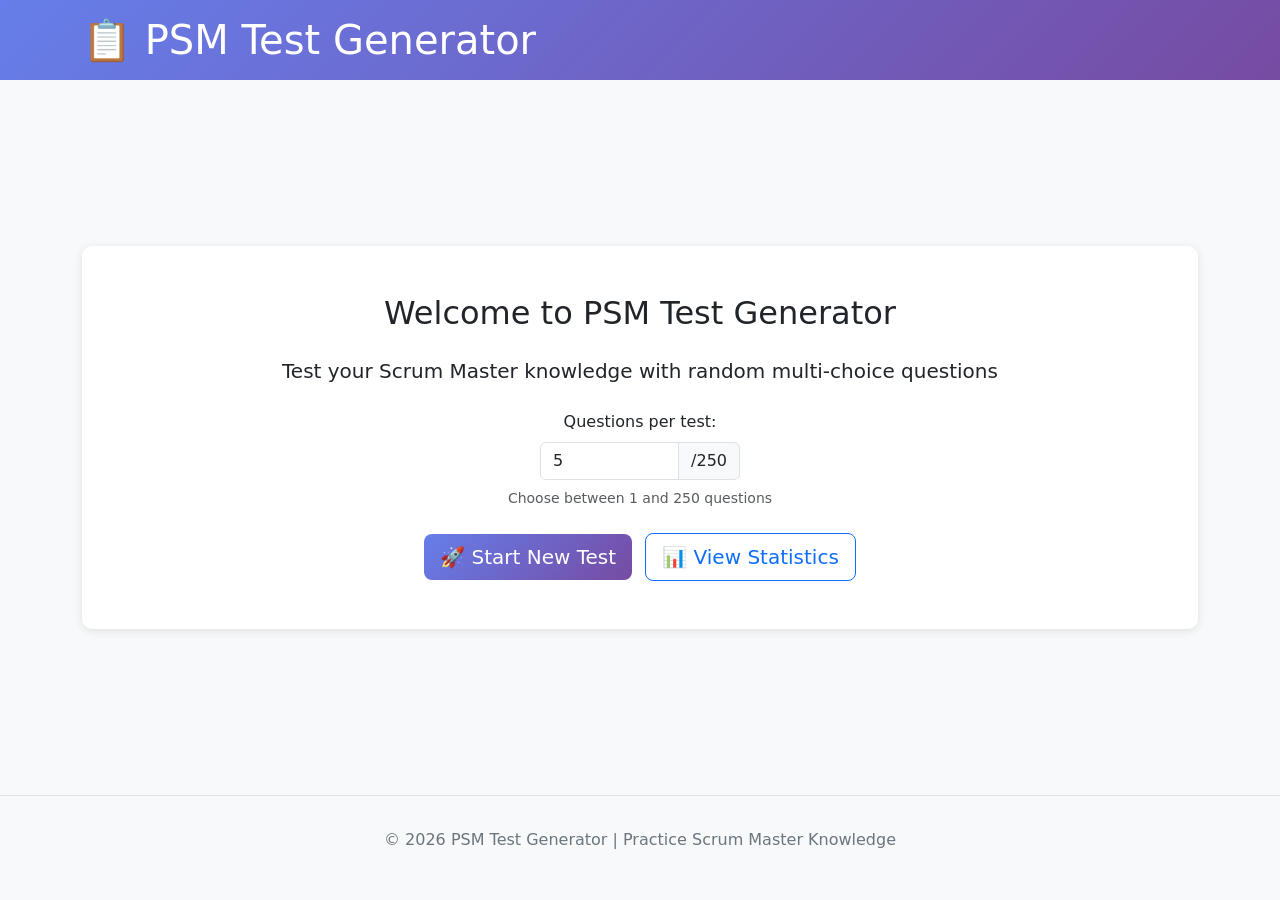
==== index.html @ 7c668f5f "rename to index.html" ====
<!DOCTYPE html>
<html lang="en">
<head>
    <meta charset="UTF-8">
    <meta name="viewport" content="width=device-width, initial-scale=1.0">
    <title>PSM Test - Random Multi-Choice Test Generator</title>
    <link href="https://cdn.jsdelivr.net/npm/bootstrap@5.3.0/dist/css/bootstrap.min.css" rel="stylesheet">
    <style>
        body {
            background-color: #f8f9fa;
            min-height: 100vh;
            display: flex;
            flex-direction: column;
        }
        
        .navbar-custom {
            background: linear-gradient(135deg, #667eea 0%, #764ba2 100%);
            color: white;
            padding: 1rem 0;
        }
        
        .container-main {
            flex: 1;
            display: flex;
            align-items: center;
            justify-content: center;
            padding: 2rem 0;
        }
        
        .card-custom {
            border: none;
            box-shadow: 0 2px 10px rgba(0,0,0,0.1);
            border-radius: 10px;
        }
        
        .btn-primary-custom {
            background: linear-gradient(135deg, #667eea 0%, #764ba2 100%);
            border: none;
        }
        
        .btn-primary-custom:hover {
            background: linear-gradient(135deg, #764ba2 0%, #667eea 100%);
        }
        
        .question-number {
            font-size: 0.9rem;
            color: #6c757d;
            margin-bottom: 0.5rem;
        }
        
        .answer-option {
            text-align: left;
            padding: 1rem;
            margin: 0.5rem 0;
            border: 2px solid #e9ecef;
            border-radius: 8px;
            cursor: pointer;
            transition: all 0.3s ease;
        }
        
        .answer-option:hover {
            background-color: #f8f9fa;
            border-color: #667eea;
        }
        
        .answer-option input[type="radio"],
        .answer-option input[type="checkbox"] {
            margin-right: 0.75rem;
        }
        
        .answer-option.selected {
            background-color: #e7f3ff;
            border-color: #667eea;
        }
        
        .correct {
            background-color: #d4edda;
            border-color: #28a745;
        }
        
        .incorrect {
            background-color: #f8d7da;
            border-color: #dc3545;
        }
        
        .result-badge {
            font-size: 1.5rem;
            font-weight: bold;
            padding: 1rem 1.5rem;
            border-radius: 8px;
            display: inline-block;
            margin: 1rem 0;
        }
        
        .result-badge.pass {
            background-color: #d4edda;
            color: #155724;
        }
        
        .result-badge.fail {
            background-color: #f8d7da;
            color: #721c24;
        }
        
        .stats-item {
            padding: 1.5rem;
            background: white;
            border-radius: 8px;
            margin-bottom: 1rem;
            box-shadow: 0 2px 5px rgba(0,0,0,0.05);
        }
        
        .stats-item h5 {
            color: #667eea;
            margin-bottom: 0.5rem;
        }
        
        .stats-value {
            font-size: 2rem;
            font-weight: bold;
            color: #764ba2;
        }
        
        .progress-container {
            margin: 1.5rem 0;
        }
        
        .view-hidden {
            display: none;
        }
        
        .footer-custom {
            background-color: #f8f9fa;
            border-top: 1px solid #dee2e6;
            padding: 2rem 0;
            text-align: center;
            color: #6c757d;
            margin-top: auto;
        }
    </style>
</head>
<body>
    <!-- Navigation -->
    <nav class="navbar-custom">
        <div class="container">
            <h1 class="mb-0">📋 PSM Test Generator</h1>
        </div>
    </nav>

    <!-- Main Container -->
    <div class="container-main">
        <div class="container">
            <!-- Dashboard View -->
            <div id="dashboard-view" class="card card-custom">
                <div class="card-body p-5 text-center">
                    <h2 class="card-title mb-4">Welcome to PSM Test Generator</h2>
                    <p class="card-text lead mb-4">Test your Scrum Master knowledge with random multi-choice questions</p>
                    
                    <!-- Question Count Input -->
                    <div class="mb-4">
                        <label for="questionCountInput" class="form-label">Questions per test:</label>
                        <div class="input-group" style="max-width: 200px; margin: 0 auto;">
                            <input type="number" id="questionCountInput" class="form-control" 
                                   min="1" max="250" value="5" 
                                   onchange="app.updateQuestionCount()">
                            <span class="input-group-text">/250</span>
                        </div>
                        <small class="text-muted d-block mt-2">Choose between 1 and 250 questions</small>
                        <div id="question-count-error" class="alert alert-danger mt-2 d-none" role="alert"></div>
                    </div>

                    <div class="mt-4">
                        <button class="btn btn-primary btn-primary-custom btn-lg me-2" onclick="app.startNewTest()">
                            🚀 Start New Test
                        </button>
                        <button class="btn btn-outline-primary btn-lg" onclick="app.showStatsView()">
                            📊 View Statistics
                        </button>
                    </div>
                </div>
            </div>

            <!-- Test View -->
            <div id="test-view" class="card card-custom view-hidden">
                <div class="card-body p-5">
                    <!-- Progress Bar -->
                    <div class="progress-container">
                        <div class="question-number">
                            Question <span id="current-question">1</span> of <span id="total-questions">10</span>
                        </div>
                        <div class="progress" style="height: 6px;">
                            <div class="progress-bar" id="progress-bar" style="width: 10%"></div>
                        </div>
                    </div>

                    <!-- Question -->
                    <h3 class="mb-4" id="question-text"></h3>

                    <!-- Answer Options -->
                    <div id="answers-container"></div>

                    <!-- Navigation Buttons -->
                    <div class="mt-5 text-center">
                        <button class="btn btn-secondary me-2" id="prev-btn" onclick="app.prevQuestion()" style="display:none;">
                            ← Previous
                        </button>
                        <button class="btn btn-primary btn-primary-custom" id="next-btn" onclick="app.nextQuestion()">
                            Next →
                        </button>
                        <button class="btn btn-success" id="submit-btn" onclick="app.submitTest()" style="display:none;">
                            ✓ Submit Test
                        </button>
                    </div>
                </div>
            </div>

            <!-- Results View -->
            <div id="results-view" class="card card-custom view-hidden">
                <div class="card-body p-5">
                    <h2 class="text-center mb-4">Test Completed!</h2>
                    
                    <div class="text-center">
                        <div class="result-badge" id="score-badge"></div>
                        <p class="lead mt-3" id="result-message"></p>
                    </div>

                    <div class="mt-5">
                        <button class="btn btn-primary btn-primary-custom me-2" onclick="app.showReviewView()">
                            👁️ Review Answers
                        </button>
                        <button class="btn btn-outline-primary me-2" onclick="app.startNewTest()">
                            🔄 Start Another Test
                        </button>
                        <button class="btn btn-outline-secondary" onclick="app.showDashboard()">
                            🏠 Dashboard
                        </button>
                    </div>
                </div>
            </div>

            <!-- Review View -->
            <div id="review-view" class="card card-custom view-hidden">
                <div class="card-body p-5">
                    <h2 class="mb-4">Answer Review</h2>
                    
                    <div id="review-container"></div>

                    <div class="mt-5 text-center">
                        <button class="btn btn-primary btn-primary-custom me-2" onclick="app.showResultsView()">
                            ← Back to Results
                        </button>
                        <button class="btn btn-outline-primary" onclick="app.startNewTest()">
                            🔄 Start Another Test
                        </button>
                    </div>
                </div>
            </div>

            <!-- Statistics View -->
            <div id="stats-view" class="card card-custom view-hidden">
                <div class="card-body p-5">
                    <h2 class="mb-4">Your Statistics</h2>
                    
                    <div id="stats-container"></div>

                    <div class="mt-4 text-center">
                        <button class="btn btn-outline-danger me-2" id="clear-stats-btn" onclick="app.clearStats()" style="display:none;">
                            🗑️ Clear History
                        </button>
                        <button class="btn btn-outline-primary" onclick="app.showDashboard()">
                            🏠 Back to Dashboard
                        </button>
                    </div>
                </div>
            </div>
        </div>
    </div>

    <!-- Footer -->
    <footer class="footer-custom">
        <p>&copy; 2026 PSM Test Generator | Practice Scrum Master Knowledge</p>
    </footer>

    <script src="https://cdn.jsdelivr.net/npm/bootstrap@5.3.0/dist/js/bootstrap.bundle.min.js"></script>
    
    <script>
        // PSM Test Application
        const app = {
            // Data
            allQuestions: [],
           questionCount: 5, // Default question count
           currentTest: {
               questions: [],
               userAnswers: [],
               currentIndex: 0
           },
           stats: {
               totalTests: 0,
               bestScore: 0,
               averageScore: 0,
               testHistory: []
           },

           // Initialize
           init() {
               this.loadStats();
               this.loadQuestions();
           },

           // Update question count from input
           updateQuestionCount() {
               const input = document.getElementById('questionCountInput');
               let count = parseInt(input.value) || 5;
               const errorDiv = document.getElementById('question-count-error');

               // Validation
               if (count < 1 || count > 250) {
                   errorDiv.textContent = 'Please enter a number between 1 and 250';
                   errorDiv.classList.remove('d-none');
                   input.value = this.questionCount;
                   return;
               }

               errorDiv.classList.add('d-none');
               this.questionCount = count;
           },

           // Load questions from embedded data
           loadQuestions() {
               // PSM Data will be loaded via fetch
               fetch('psm_data.json')
                   .then(response => response.json())
                   .then(data => {
                       this.allQuestions = data;
                   })
                   .catch(error => {
                       console.error('Error loading questions:', error);
                       alert('Error loading test data. Please ensure psm_data.json is in the same directory.');
                   });
            },

            // Fisher-Yates shuffle algorithm
            shuffleArray(array) {
                const shuffled = [...array];
                for (let i = shuffled.length - 1; i > 0; i--) {
                    const j = Math.floor(Math.random() * (i + 1));
                    [shuffled[i], shuffled[j]] = [shuffled[j], shuffled[i]];
                }
                return shuffled;
            },

            // Compare answers (order-independent for multi-choice)
            compareAnswers(userAnswer, correctAnswers) {
                if (!userAnswer || !correctAnswers) {
                    return userAnswer === correctAnswers;
                }

                // Split, trim, and sort both answers
                const userAnswerArray = userAnswer
                    .split(',')
                    .map(a => a.trim())
                    .sort()
                    .join(',');
                
                const correctAnswerArray = correctAnswers
                    .split(',')
                    .map(a => a.trim())
                    .sort()
                    .join(',');

                return userAnswerArray === correctAnswerArray;
            },

            // Start new test
            startNewTest() {
                if (this.allQuestions.length === 0) {
                    alert('Questions are still loading. Please wait...');
                    return;
                }

                // Validate question count
                this.updateQuestionCount();

                // Select random questions based on questionCount
                const shuffled = this.shuffleArray(this.allQuestions);
                const selectedQuestions = shuffled.slice(0, this.questionCount);

                // Initialize test data
                this.currentTest = {
                    questions: selectedQuestions.map(q => ({
                        original: q,
                        shuffledChoices: this.shuffleChoices(q)
                    })),
                    userAnswers: new Array(this.questionCount).fill(null),
                    currentIndex: 0
                };

                this.showTestView();
                this.displayQuestion();
            },

            // Shuffle choices while tracking correct answer
            shuffleChoices(question) {
                const choices = Object.entries(question.choices);
                const correctAnswers = question.answer.split(',').map(a => a.trim());
                
                const shuffled = this.shuffleArray(choices);
                
                return {
                    items: shuffled,
                    originalToShuffled: Object.fromEntries(shuffled.map((item, index) => [item[0], index])),
                    correctAnswers: correctAnswers
                };
            },

            // Display current question
            displayQuestion() {
                const questionIndex = this.currentTest.currentIndex;
                const questionData = this.currentTest.questions[questionIndex];
                const question = questionData.original;
                const shuffledChoices = questionData.shuffledChoices;

                // Update question text
                document.getElementById('question-text').textContent = question.question;
                document.getElementById('current-question').textContent = questionIndex + 1;
                document.getElementById('total-questions').textContent = this.questionCount;

                // Update progress bar
                const progress = ((questionIndex + 1) / this.questionCount) * 100;
                document.getElementById('progress-bar').style.width = progress + '%';

                // Render answer options
                const container = document.getElementById('answers-container');
                container.innerHTML = '';

                const isMultiChoice = question.answer.includes(',');
                const inputType = isMultiChoice ? 'checkbox' : 'radio';

                shuffledChoices.items.forEach((choice, index) => {
                    const label = document.createElement('label');
                    label.className = 'answer-option';
                    label.style.cursor = 'pointer';

                    const input = document.createElement('input');
                    input.type = inputType;
                    input.name = `answer-${questionIndex}`;
                    input.value = choice[0];
                    input.dataset.index = index;

                    // Check if previously selected
                    const previousAnswer = this.currentTest.userAnswers[questionIndex];
                    if (previousAnswer) {
                        if (isMultiChoice && previousAnswer.includes(choice[0])) {
                            input.checked = true;
                            label.classList.add('selected');
                        } else if (!isMultiChoice && previousAnswer === choice[0]) {
                            input.checked = true;
                            label.classList.add('selected');
                        }
                    }

                    input.addEventListener('change', (e) => {
                        if (isMultiChoice) {
                            this.updateMultiChoiceAnswer(questionIndex, inputType);
                        } else {
                            this.updateSingleChoiceAnswer(questionIndex, e.target.value, inputType);
                        }
                        this.updateOptionSelection(label);
                    });

                    label.appendChild(input);
                    label.appendChild(document.createTextNode(` ${choice[0]}: ${choice[1]}`));
                    container.appendChild(label);
                });

                this.updateNavigationButtons();
            },

            // Update single choice answer
            updateSingleChoiceAnswer(questionIndex, value, inputType) {
                this.currentTest.userAnswers[questionIndex] = value;
                this.updateOptionSelection(null);
            },

            // Update multi-choice answer
            updateMultiChoiceAnswer(questionIndex, inputType) {
                const checked = Array.from(document.querySelectorAll(`input[name="answer-${questionIndex}"]:checked`))
                    .map(input => input.value)
                    .join(',');
                this.currentTest.userAnswers[questionIndex] = checked || null;
            },

            // Update option visual selection
            updateOptionSelection(label) {
                if (label) {
                    const allLabels = document.querySelectorAll('.answer-option');
                    allLabels.forEach(l => l.classList.remove('selected'));
                    
                    if (label.querySelector('input').checked) {
                        label.classList.add('selected');
                    }
                }
            },

            // Navigate to previous question
            prevQuestion() {
                if (this.currentTest.currentIndex > 0) {
                    this.currentTest.currentIndex--;
                    this.displayQuestion();
                    window.scrollTo(0, 0);
                }
            },

            // Navigate to next question
            nextQuestion() {
                if (this.currentTest.currentIndex < this.questionCount - 1) {
                    this.currentTest.currentIndex++;
                    this.displayQuestion();
                    window.scrollTo(0, 0);
                }
            },

            // Submit test
            submitTest() {
                if (this.currentTest.userAnswers.some(answer => answer === null)) {
                    alert('Please answer all questions before submitting.');
                    return;
                }

                this.calculateScore();
                this.showResultsView();
            },

            // Calculate score
            calculateScore() {
                let score = 0;
                this.currentTest.questions.forEach((qData, index) => {
                    const question = qData.original;
                    const userAnswer = this.currentTest.userAnswers[index];
                    const correctAnswers = question.answer;

                    if (this.compareAnswers(userAnswer, correctAnswers)) {
                        score++;
                    }
                });

                this.currentTest.score = score;
                this.currentTest.totalQuestions = this.questionCount;
                this.currentTest.percentage = Math.round((score / this.questionCount) * 100);

                // Update stats
                this.updateStats(score);
            },

            // Update statistics
            updateStats(score) {
                this.stats.totalTests++;
                this.stats.bestScore = Math.max(this.stats.bestScore, score);
                this.stats.averageScore = Math.round(
                    (this.stats.averageScore * (this.stats.totalTests - 1) + score) / this.stats.totalTests
                );

                const now = new Date();
                this.stats.testHistory.push({
                    date: now.toLocaleDateString(),
                    time: now.toLocaleTimeString(),
                    score: score,
                    total: 10
                });

                this.saveStats();
            },

            // Show review of answers
            showReviewView() {
                this.showView('review-view');
                const container = document.getElementById('review-container');
                container.innerHTML = '';

                this.currentTest.questions.forEach((qData, index) => {
                    const question = qData.original;
                    const userAnswer = this.currentTest.userAnswers[index];
                    const correctAnswers = question.answer;
                    const isCorrect = this.compareAnswers(userAnswer, correctAnswers);

                    const reviewItem = document.createElement('div');
                    reviewItem.className = 'card mb-3';
                    reviewItem.innerHTML = `
                        <div class="card-body">
                            <h6 class="card-title">Question ${index + 1}</h6>
                            <p class="card-text mb-3">${question.question}</p>
                            
                            <div class="mb-3">
                                <strong>Your Answer:</strong>
                                <div class="${isCorrect ? 'correct' : 'incorrect'} p-2 rounded mt-1">
                                    ${userAnswer ? this.formatAnswerDisplay(userAnswer, question.choices) : 'Not answered'}
                                </div>
                            </div>
                            
                            <div>
                                <strong>Correct Answer:</strong>
                                <div class="correct p-2 rounded mt-1">
                                    ${this.formatAnswerDisplay(correctAnswers, question.choices)}
                                </div>
                            </div>
                        </div>
                    `;

                    container.appendChild(reviewItem);
                });

                window.scrollTo(0, 0);
            },

            // Format answer display
            formatAnswerDisplay(answers, choices) {
                return answers.split(',').map(a => {
                    const key = a.trim();
                    return `<strong>${key}:</strong> ${choices[key]}`;
                }).join('<br>');
            },

            // Show statistics view
            showStatsView() {
                this.showView('stats-view');
                const container = document.getElementById('stats-container');
                
                if (this.stats.totalTests === 0) {
                    container.innerHTML = '<p class="text-center text-muted">No tests taken yet. Start your first test!</p>';
                    document.getElementById('clear-stats-btn').style.display = 'none';
                    return;
                }

                document.getElementById('clear-stats-btn').style.display = 'inline-block';

                const passCount = this.stats.testHistory.filter(t => t.score >= 7).length;
                const passRate = Math.round((passCount / this.stats.totalTests) * 100);

                container.innerHTML = `
                    <div class="row">
                        <div class="col-md-6 mb-3">
                            <div class="stats-item">
                                <h5>Total Tests</h5>
                                <div class="stats-value">${this.stats.totalTests}</div>
                            </div>
                        </div>
                        <div class="col-md-6 mb-3">
                            <div class="stats-item">
                                <h5>Best Score</h5>
                                <div class="stats-value">${this.stats.bestScore}/10</div>
                            </div>
                        </div>
                        <div class="col-md-6 mb-3">
                            <div class="stats-item">
                                <h5>Average Score</h5>
                                <div class="stats-value">${this.stats.averageScore}/10</div>
                            </div>
                        </div>
                        <div class="col-md-6 mb-3">
                            <div class="stats-item">
                                <h5>Pass Rate (7+)</h5>
                                <div class="stats-value">${passRate}%</div>
                            </div>
                        </div>
                    </div>

                    <h5 class="mt-5 mb-3">Test History</h5>
                    <div class="table-responsive">
                        <table class="table table-sm table-hover">
                            <thead class="table-light">
                                <tr>
                                    <th>Date</th>
                                    <th>Time</th>
                                    <th>Score</th>
                                    <th>Status</th>
                                </tr>
                            </thead>
                            <tbody>
                                ${this.stats.testHistory.map(test => `
                                    <tr>
                                        <td>${test.date}</td>
                                        <td>${test.time}</td>
                                        <td>${test.score}/${test.total}</td>
                                        <td><span class="badge ${test.score >= 7 ? 'bg-success' : 'bg-warning'}">${test.score >= 7 ? 'Pass' : 'Fail'}</span></td>
                                    </tr>
                                `).join('')}
                            </tbody>
                        </table>
                    </div>
                `;

                window.scrollTo(0, 0);
            },

            // Clear statistics
            clearStats() {
                if (confirm('Are you sure you want to clear all test history?')) {
                    this.stats = {
                        totalTests: 0,
                        bestScore: 0,
                        averageScore: 0,
                        testHistory: []
                    };
                    this.saveStats();
                    this.showStatsView();
                }
            },

            // Update navigation buttons
            updateNavigationButtons() {
                const prevBtn = document.getElementById('prev-btn');
                const nextBtn = document.getElementById('next-btn');
                const submitBtn = document.getElementById('submit-btn');

                prevBtn.style.display = this.currentTest.currentIndex > 0 ? 'inline-block' : 'none';
                nextBtn.style.display = this.currentTest.currentIndex < this.questionCount - 1 ? 'inline-block' : 'none';
                submitBtn.style.display = this.currentTest.currentIndex === this.questionCount - 1 ? 'inline-block' : 'none';
            },

            // View management
            showView(viewId) {
                document.querySelectorAll('[id$="-view"]').forEach(view => {
                    view.classList.add('view-hidden');
                });
                document.getElementById(viewId).classList.remove('view-hidden');
            },

            showDashboard() {
                this.showView('dashboard-view');
                window.scrollTo(0, 0);
            },

            showTestView() {
                this.showView('test-view');
                window.scrollTo(0, 0);
            },

            showResultsView() {
                this.showView('results-view');
                
                const badge = document.getElementById('score-badge');
                const message = document.getElementById('result-message');
                
                const isPass = this.currentTest.score >= 7;
                badge.className = `result-badge ${isPass ? 'pass' : 'fail'}`;
                badge.textContent = `${this.currentTest.score}/${this.currentTest.totalQuestions} (${this.currentTest.percentage}%)`;
                
                if (isPass) {
                    message.textContent = '🎉 Great job! You passed the test!';
                } else {
                    message.textContent = '📖 Keep practicing! Review your answers to improve.';
                }
                
                window.scrollTo(0, 0);
            },

            // LocalStorage management
            saveStats() {
                localStorage.setItem('psmTestStats', JSON.stringify(this.stats));
            },

            loadStats() {
                const saved = localStorage.getItem('psmTestStats');
                if (saved) {
                    this.stats = JSON.parse(saved);
                }
            }
        };

        // Initialize app on page load
        document.addEventListener('DOMContentLoaded', () => {
            app.init();
        });
    </script>
</body>
</html>
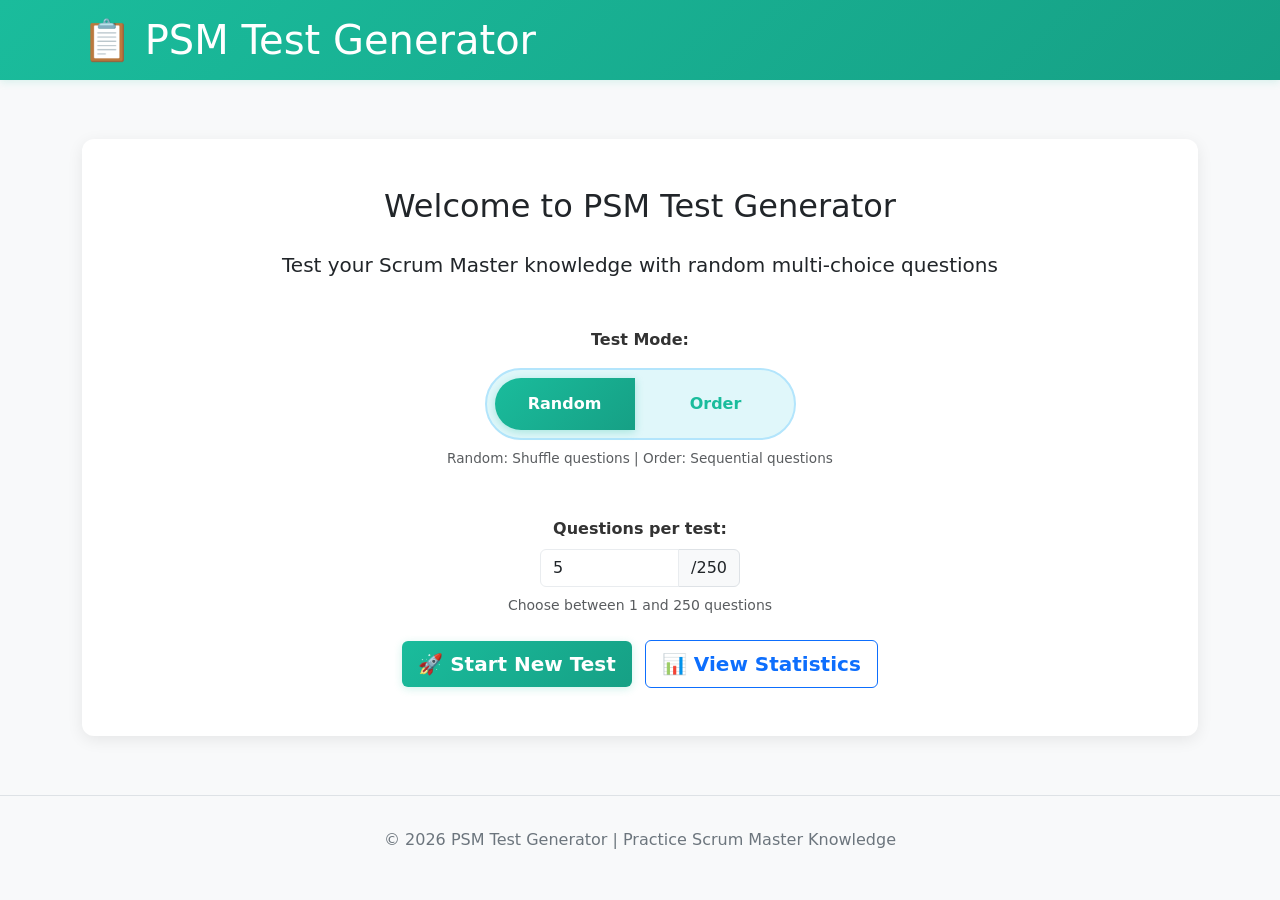
==== commit a7176c18: "Update data, UI, add 2 Mode Random, Order" ====
--- a/index.html
+++ b/index.html
@@ -5,139 +5,7 @@
     <meta name="viewport" content="width=device-width, initial-scale=1.0">
     <title>PSM Test - Random Multi-Choice Test Generator</title>
     <link href="https://cdn.jsdelivr.net/npm/bootstrap@5.3.0/dist/css/bootstrap.min.css" rel="stylesheet">
-    <style>
-        body {
-            background-color: #f8f9fa;
-            min-height: 100vh;
-            display: flex;
-            flex-direction: column;
-        }
-        
-        .navbar-custom {
-            background: linear-gradient(135deg, #667eea 0%, #764ba2 100%);
-            color: white;
-            padding: 1rem 0;
-        }
-        
-        .container-main {
-            flex: 1;
-            display: flex;
-            align-items: center;
-            justify-content: center;
-            padding: 2rem 0;
-        }
-        
-        .card-custom {
-            border: none;
-            box-shadow: 0 2px 10px rgba(0,0,0,0.1);
-            border-radius: 10px;
-        }
-        
-        .btn-primary-custom {
-            background: linear-gradient(135deg, #667eea 0%, #764ba2 100%);
-            border: none;
-        }
-        
-        .btn-primary-custom:hover {
-            background: linear-gradient(135deg, #764ba2 0%, #667eea 100%);
-        }
-        
-        .question-number {
-            font-size: 0.9rem;
-            color: #6c757d;
-            margin-bottom: 0.5rem;
-        }
-        
-        .answer-option {
-            text-align: left;
-            padding: 1rem;
-            margin: 0.5rem 0;
-            border: 2px solid #e9ecef;
-            border-radius: 8px;
-            cursor: pointer;
-            transition: all 0.3s ease;
-        }
-        
-        .answer-option:hover {
-            background-color: #f8f9fa;
-            border-color: #667eea;
-        }
-        
-        .answer-option input[type="radio"],
-        .answer-option input[type="checkbox"] {
-            margin-right: 0.75rem;
-        }
-        
-        .answer-option.selected {
-            background-color: #e7f3ff;
-            border-color: #667eea;
-        }
-        
-        .correct {
-            background-color: #d4edda;
-            border-color: #28a745;
-        }
-        
-        .incorrect {
-            background-color: #f8d7da;
-            border-color: #dc3545;
-        }
-        
-        .result-badge {
-            font-size: 1.5rem;
-            font-weight: bold;
-            padding: 1rem 1.5rem;
-            border-radius: 8px;
-            display: inline-block;
-            margin: 1rem 0;
-        }
-        
-        .result-badge.pass {
-            background-color: #d4edda;
-            color: #155724;
-        }
-        
-        .result-badge.fail {
-            background-color: #f8d7da;
-            color: #721c24;
-        }
-        
-        .stats-item {
-            padding: 1.5rem;
-            background: white;
-            border-radius: 8px;
-            margin-bottom: 1rem;
-            box-shadow: 0 2px 5px rgba(0,0,0,0.05);
-        }
-        
-        .stats-item h5 {
-            color: #667eea;
-            margin-bottom: 0.5rem;
-        }
-        
-        .stats-value {
-            font-size: 2rem;
-            font-weight: bold;
-            color: #764ba2;
-        }
-        
-        .progress-container {
-            margin: 1.5rem 0;
-        }
-        
-        .view-hidden {
-            display: none;
-        }
-        
-        .footer-custom {
-            background-color: #f8f9fa;
-            border-top: 1px solid #dee2e6;
-            padding: 2rem 0;
-            text-align: center;
-            color: #6c757d;
-            margin-top: auto;
-        }
-    </style>
+    <link rel="stylesheet" href="psm-test.css">
 </head>
 <body>
     <!-- Navigation -->
@@ -156,13 +24,41 @@
                     <h2 class="card-title mb-4">Welcome to PSM Test Generator</h2>
                     <p class="card-text lead mb-4">Test your Scrum Master knowledge with random multi-choice questions</p>
                     
+                    <!-- Mode Selection Toggle -->
+                    <div class="mb-4 mode-selector">
+                        <label class="form-label d-block mb-3">Test Mode:</label>
+                        <div class="btn-group" role="group">
+                            <input type="radio" class="btn-check" name="testMode" id="randomMode" value="random" checked>
+                            <label class="btn btn-outline-primary" for="randomMode">
+                                Random
+                            </label>
+                            
+                            <input type="radio" class="btn-check" name="testMode" id="orderMode" value="order">
+                            <label class="btn btn-outline-primary" for="orderMode">
+                                Order
+                            </label>
+                        </div>
+                        <small class="text-muted d-block mt-2">Random: Shuffle questions | Order: Sequential questions</small>
+                    </div>
+
+                    <!-- Start Index Input (Order Mode Only) -->
+                    <div id="startIndexContainer" class="mb-4 mode-input d-none">
+                        <label for="startIndexInput" class="form-label">Start Question Index:</label>
+                        <div class="input-group" style="max-width: 250px; margin: 0 auto;">
+                            <input type="number" id="startIndexInput" class="form-control" 
+                                   min="1" max="240" value="1" placeholder="1-240">
+                            <span class="input-group-text">of 250</span>
+                        </div>
+                        <small class="text-muted d-block mt-2">Choose starting question (1-240)</small>
+                        <div id="start-index-error" class="alert alert-danger mt-2 d-none" role="alert"></div>
+                    </div>
+                    
                     <!-- Question Count Input -->
                     <div class="mb-4">
                         <label for="questionCountInput" class="form-label">Questions per test:</label>
                         <div class="input-group" style="max-width: 200px; margin: 0 auto;">
                             <input type="number" id="questionCountInput" class="form-control" 
-                                   min="1" max="250" value="5" 
-                                   onchange="app.updateQuestionCount()">
+                                   min="1" max="250" value="5">
                             <span class="input-group-text">/250</span>
                         </div>
                         <small class="text-muted d-block mt-2">Choose between 1 and 250 questions</small>
@@ -170,10 +66,10 @@
                     </div>
 
                     <div class="mt-4">
-                        <button class="btn btn-primary btn-primary-custom btn-lg me-2" onclick="app.startNewTest()">
+                        <button class="btn btn-primary btn-primary-custom btn-lg me-2">
                             🚀 Start New Test
                         </button>
-                        <button class="btn btn-outline-primary btn-lg" onclick="app.showStatsView()">
+                        <button class="btn btn-outline-primary btn-lg">
                             📊 View Statistics
                         </button>
                     </div>
@@ -186,7 +82,7 @@
                     <!-- Progress Bar -->
                     <div class="progress-container">
                         <div class="question-number">
-                            Question <span id="current-question">1</span> of <span id="total-questions">10</span>
+                            Question <span id="current-question">1</span> of <span id="total-questions">10</span> - <span id="answer-for-test" class="for-test">A</span> - <span id="id-for-test"  class="for-test">A</span> - <span id="category-for-test"  class="for-test">A</span>
                         </div>
                         <div class="progress" style="height: 6px;">
                             <div class="progress-bar" id="progress-bar" style="width: 10%"></div>
@@ -201,13 +97,13 @@
 
                     <!-- Navigation Buttons -->
                     <div class="mt-5 text-center">
-                        <button class="btn btn-secondary me-2" id="prev-btn" onclick="app.prevQuestion()" style="display:none;">
+                        <button class="btn btn-secondary me-2" id="prev-btn" style="display:none;">
                             ← Previous
                         </button>
-                        <button class="btn btn-primary btn-primary-custom" id="next-btn" onclick="app.nextQuestion()">
+                        <button class="btn btn-primary btn-primary-custom" id="next-btn">
                             Next →
                         </button>
-                        <button class="btn btn-success" id="submit-btn" onclick="app.submitTest()" style="display:none;">
+                        <button class="btn btn-success" id="submit-btn" style="display:none;">
                             ✓ Submit Test
                         </button>
                     </div>
@@ -225,13 +121,10 @@
                     </div>
 
                     <div class="mt-5">
-                        <button class="btn btn-primary btn-primary-custom me-2" onclick="app.showReviewView()">
+                        <button class="btn btn-primary btn-primary-custom me-2">
                             👁️ Review Answers
                         </button>
-                        <button class="btn btn-outline-primary me-2" onclick="app.startNewTest()">
-                            🔄 Start Another Test
-                        </button>
-                        <button class="btn btn-outline-secondary" onclick="app.showDashboard()">
+                        <button class="btn btn-outline-secondary">
                             🏠 Dashboard
                         </button>
                     </div>
@@ -246,11 +139,8 @@
                     <div id="review-container"></div>
 
                     <div class="mt-5 text-center">
-                        <button class="btn btn-primary btn-primary-custom me-2" onclick="app.showResultsView()">
+                        <button class="btn btn-primary btn-primary-custom me-2">
                             ← Back to Results
-                        </button>
-                        <button class="btn btn-outline-primary" onclick="app.startNewTest()">
-                            🔄 Start Another Test
                         </button>
                     </div>
                 </div>
@@ -264,10 +154,10 @@
                     <div id="stats-container"></div>
 
                     <div class="mt-4 text-center">
-                        <button class="btn btn-outline-danger me-2" id="clear-stats-btn" onclick="app.clearStats()" style="display:none;">
+                        <button class="btn btn-outline-danger me-2" id="clear-stats-btn" style="display:none;">
                             🗑️ Clear History
                         </button>
-                        <button class="btn btn-outline-primary" onclick="app.showDashboard()">
+                        <button class="btn btn-outline-primary">
                             🏠 Back to Dashboard
                         </button>
                     </div>
@@ -282,495 +172,6 @@
     </footer>
 
     <script src="https://cdn.jsdelivr.net/npm/bootstrap@5.3.0/dist/js/bootstrap.bundle.min.js"></script>
-    
-    <script>
-        // PSM Test Application
-        const app = {
-            // Data
-            allQuestions: [],
-           questionCount: 5, // Default question count
-           currentTest: {
-               questions: [],
-               userAnswers: [],
-               currentIndex: 0
-           },
-           stats: {
-               totalTests: 0,
-               bestScore: 0,
-               averageScore: 0,
-               testHistory: []
-           },
-
-           // Initialize
-           init() {
-               this.loadStats();
-               this.loadQuestions();
-           },
-
-           // Update question count from input
-           updateQuestionCount() {
-               const input = document.getElementById('questionCountInput');
-               let count = parseInt(input.value) || 5;
-               const errorDiv = document.getElementById('question-count-error');
-
-               // Validation
-               if (count < 1 || count > 250) {
-                   errorDiv.textContent = 'Please enter a number between 1 and 250';
-                   errorDiv.classList.remove('d-none');
-                   input.value = this.questionCount;
-                   return;
-               }
-
-               errorDiv.classList.add('d-none');
-               this.questionCount = count;
-           },
-
-           // Load questions from embedded data
-           loadQuestions() {
-               // PSM Data will be loaded via fetch
-               fetch('psm_data.json')
-                   .then(response => response.json())
-                   .then(data => {
-                       this.allQuestions = data;
-                   })
-                   .catch(error => {
-                       console.error('Error loading questions:', error);
-                       alert('Error loading test data. Please ensure psm_data.json is in the same directory.');
-                   });
-            },
-
-            // Fisher-Yates shuffle algorithm
-            shuffleArray(array) {
-                const shuffled = [...array];
-                for (let i = shuffled.length - 1; i > 0; i--) {
-                    const j = Math.floor(Math.random() * (i + 1));
-                    [shuffled[i], shuffled[j]] = [shuffled[j], shuffled[i]];
-                }
-                return shuffled;
-            },
-
-            // Compare answers (order-independent for multi-choice)
-            compareAnswers(userAnswer, correctAnswers) {
-                if (!userAnswer || !correctAnswers) {
-                    return userAnswer === correctAnswers;
-                }
-
-                // Split, trim, and sort both answers
-                const userAnswerArray = userAnswer
-                    .split(',')
-                    .map(a => a.trim())
-                    .sort()
-                    .join(',');
-                
-                const correctAnswerArray = correctAnswers
-                    .split(',')
-                    .map(a => a.trim())
-                    .sort()
-                    .join(',');
-
-                return userAnswerArray === correctAnswerArray;
-            },
-
-            // Start new test
-            startNewTest() {
-                if (this.allQuestions.length === 0) {
-                    alert('Questions are still loading. Please wait...');
-                    return;
-                }
-
-                // Validate question count
-                this.updateQuestionCount();
-
-                // Select random questions based on questionCount
-                const shuffled = this.shuffleArray(this.allQuestions);
-                const selectedQuestions = shuffled.slice(0, this.questionCount);
-
-                // Initialize test data
-                this.currentTest = {
-                    questions: selectedQuestions.map(q => ({
-                        original: q,
-                        shuffledChoices: this.shuffleChoices(q)
-                    })),
-                    userAnswers: new Array(this.questionCount).fill(null),
-                    currentIndex: 0
-                };
-
-                this.showTestView();
-                this.displayQuestion();
-            },
-
-            // Shuffle choices while tracking correct answer
-            shuffleChoices(question) {
-                const choices = Object.entries(question.choices);
-                const correctAnswers = question.answer.split(',').map(a => a.trim());
-                
-                const shuffled = this.shuffleArray(choices);
-                
-                return {
-                    items: shuffled,
-                    originalToShuffled: Object.fromEntries(shuffled.map((item, index) => [item[0], index])),
-                    correctAnswers: correctAnswers
-                };
-            },
-
-            // Display current question
-            displayQuestion() {
-                const questionIndex = this.currentTest.currentIndex;
-                const questionData = this.currentTest.questions[questionIndex];
-                const question = questionData.original;
-                const shuffledChoices = questionData.shuffledChoices;
-
-                // Update question text
-                document.getElementById('question-text').textContent = question.question;
-                document.getElementById('current-question').textContent = questionIndex + 1;
-                document.getElementById('total-questions').textContent = this.questionCount;
-
-                // Update progress bar
-                const progress = ((questionIndex + 1) / this.questionCount) * 100;
-                document.getElementById('progress-bar').style.width = progress + '%';
-
-                // Render answer options
-                const container = document.getElementById('answers-container');
-                container.innerHTML = '';
-
-                const isMultiChoice = question.answer.includes(',');
-                const inputType = isMultiChoice ? 'checkbox' : 'radio';
-
-                shuffledChoices.items.forEach((choice, index) => {
-                    const label = document.createElement('label');
-                    label.className = 'answer-option';
-                    label.style.cursor = 'pointer';
-
-                    const input = document.createElement('input');
-                    input.type = inputType;
-                    input.name = `answer-${questionIndex}`;
-                    input.value = choice[0];
-                    input.dataset.index = index;
-
-                    // Check if previously selected
-                    const previousAnswer = this.currentTest.userAnswers[questionIndex];
-                    if (previousAnswer) {
-                        if (isMultiChoice && previousAnswer.includes(choice[0])) {
-                            input.checked = true;
-                            label.classList.add('selected');
-                        } else if (!isMultiChoice && previousAnswer === choice[0]) {
-                            input.checked = true;
-                            label.classList.add('selected');
-                        }
-                    }
-
-                    input.addEventListener('change', (e) => {
-                        if (isMultiChoice) {
-                            this.updateMultiChoiceAnswer(questionIndex, inputType);
-                        } else {
-                            this.updateSingleChoiceAnswer(questionIndex, e.target.value, inputType);
-                        }
-                        this.updateOptionSelection(label);
-                    });
-
-                    label.appendChild(input);
-                    label.appendChild(document.createTextNode(` ${choice[0]}: ${choice[1]}`));
-                    container.appendChild(label);
-                });
-
-                this.updateNavigationButtons();
-            },
-
-            // Update single choice answer
-            updateSingleChoiceAnswer(questionIndex, value, inputType) {
-                this.currentTest.userAnswers[questionIndex] = value;
-                this.updateOptionSelection(null);
-            },
-
-            // Update multi-choice answer
-            updateMultiChoiceAnswer(questionIndex, inputType) {
-                const checked = Array.from(document.querySelectorAll(`input[name="answer-${questionIndex}"]:checked`))
-                    .map(input => input.value)
-                    .join(',');
-                this.currentTest.userAnswers[questionIndex] = checked || null;
-            },
-
-            // Update option visual selection
-            updateOptionSelection(label) {
-                if (label) {
-                    const allLabels = document.querySelectorAll('.answer-option');
-                    allLabels.forEach(l => l.classList.remove('selected'));
-                    
-                    if (label.querySelector('input').checked) {
-                        label.classList.add('selected');
-                    }
-                }
-            },
-
-            // Navigate to previous question
-            prevQuestion() {
-                if (this.currentTest.currentIndex > 0) {
-                    this.currentTest.currentIndex--;
-                    this.displayQuestion();
-                    window.scrollTo(0, 0);
-                }
-            },
-
-            // Navigate to next question
-            nextQuestion() {
-                if (this.currentTest.currentIndex < this.questionCount - 1) {
-                    this.currentTest.currentIndex++;
-                    this.displayQuestion();
-                    window.scrollTo(0, 0);
-                }
-            },
-
-            // Submit test
-            submitTest() {
-                if (this.currentTest.userAnswers.some(answer => answer === null)) {
-                    alert('Please answer all questions before submitting.');
-                    return;
-                }
-
-                this.calculateScore();
-                this.showResultsView();
-            },
-
-            // Calculate score
-            calculateScore() {
-                let score = 0;
-                this.currentTest.questions.forEach((qData, index) => {
-                    const question = qData.original;
-                    const userAnswer = this.currentTest.userAnswers[index];
-                    const correctAnswers = question.answer;
-
-                    if (this.compareAnswers(userAnswer, correctAnswers)) {
-                        score++;
-                    }
-                });
-
-                this.currentTest.score = score;
-                this.currentTest.totalQuestions = this.questionCount;
-                this.currentTest.percentage = Math.round((score / this.questionCount) * 100);
-
-                // Update stats
-                this.updateStats(score);
-            },
-
-            // Update statistics
-            updateStats(score) {
-                this.stats.totalTests++;
-                this.stats.bestScore = Math.max(this.stats.bestScore, score);
-                this.stats.averageScore = Math.round(
-                    (this.stats.averageScore * (this.stats.totalTests - 1) + score) / this.stats.totalTests
-                );
-
-                const now = new Date();
-                this.stats.testHistory.push({
-                    date: now.toLocaleDateString(),
-                    time: now.toLocaleTimeString(),
-                    score: score,
-                    total: 10
-                });
-
-                this.saveStats();
-            },
-
-            // Show review of answers
-            showReviewView() {
-                this.showView('review-view');
-                const container = document.getElementById('review-container');
-                container.innerHTML = '';
-
-                this.currentTest.questions.forEach((qData, index) => {
-                    const question = qData.original;
-                    const userAnswer = this.currentTest.userAnswers[index];
-                    const correctAnswers = question.answer;
-                    const isCorrect = this.compareAnswers(userAnswer, correctAnswers);
-
-                    const reviewItem = document.createElement('div');
-                    reviewItem.className = 'card mb-3';
-                    reviewItem.innerHTML = `
-                        <div class="card-body">
-                            <h6 class="card-title">Question ${index + 1}</h6>
-                            <p class="card-text mb-3">${question.question}</p>
-                            
-                            <div class="mb-3">
-                                <strong>Your Answer:</strong>
-                                <div class="${isCorrect ? 'correct' : 'incorrect'} p-2 rounded mt-1">
-                                    ${userAnswer ? this.formatAnswerDisplay(userAnswer, question.choices) : 'Not answered'}
-                                </div>
-                            </div>
-                            
-                            <div>
-                                <strong>Correct Answer:</strong>
-                                <div class="correct p-2 rounded mt-1">
-                                    ${this.formatAnswerDisplay(correctAnswers, question.choices)}
-                                </div>
-                            </div>
-                        </div>
-                    `;
-
-                    container.appendChild(reviewItem);
-                });
-
-                window.scrollTo(0, 0);
-            },
-
-            // Format answer display
-            formatAnswerDisplay(answers, choices) {
-                return answers.split(',').map(a => {
-                    const key = a.trim();
-                    return `<strong>${key}:</strong> ${choices[key]}`;
-                }).join('<br>');
-            },
-
-            // Show statistics view
-            showStatsView() {
-                this.showView('stats-view');
-                const container = document.getElementById('stats-container');
-                
-                if (this.stats.totalTests === 0) {
-                    container.innerHTML = '<p class="text-center text-muted">No tests taken yet. Start your first test!</p>';
-                    document.getElementById('clear-stats-btn').style.display = 'none';
-                    return;
-                }
-
-                document.getElementById('clear-stats-btn').style.display = 'inline-block';
-
-                const passCount = this.stats.testHistory.filter(t => t.score >= 7).length;
-                const passRate = Math.round((passCount / this.stats.totalTests) * 100);
-
-                container.innerHTML = `
-                    <div class="row">
-                        <div class="col-md-6 mb-3">
-                            <div class="stats-item">
-                                <h5>Total Tests</h5>
-                                <div class="stats-value">${this.stats.totalTests}</div>
-                            </div>
-                        </div>
-                        <div class="col-md-6 mb-3">
-                            <div class="stats-item">
-                                <h5>Best Score</h5>
-                                <div class="stats-value">${this.stats.bestScore}/10</div>
-                            </div>
-                        </div>
-                        <div class="col-md-6 mb-3">
-                            <div class="stats-item">
-                                <h5>Average Score</h5>
-                                <div class="stats-value">${this.stats.averageScore}/10</div>
-                            </div>
-                        </div>
-                        <div class="col-md-6 mb-3">
-                            <div class="stats-item">
-                                <h5>Pass Rate (7+)</h5>
-                                <div class="stats-value">${passRate}%</div>
-                            </div>
-                        </div>
-                    </div>
-
-                    <h5 class="mt-5 mb-3">Test History</h5>
-                    <div class="table-responsive">
-                        <table class="table table-sm table-hover">
-                            <thead class="table-light">
-                                <tr>
-                                    <th>Date</th>
-                                    <th>Time</th>
-                                    <th>Score</th>
-                                    <th>Status</th>
-                                </tr>
-                            </thead>
-                            <tbody>
-                                ${this.stats.testHistory.map(test => `
-                                    <tr>
-                                        <td>${test.date}</td>
-                                        <td>${test.time}</td>
-                                        <td>${test.score}/${test.total}</td>
-                                        <td><span class="badge ${test.score >= 7 ? 'bg-success' : 'bg-warning'}">${test.score >= 7 ? 'Pass' : 'Fail'}</span></td>
-                                    </tr>
-                                `).join('')}
-                            </tbody>
-                        </table>
-                    </div>
-                `;
-
-                window.scrollTo(0, 0);
-            },
-
-            // Clear statistics
-            clearStats() {
-                if (confirm('Are you sure you want to clear all test history?')) {
-                    this.stats = {
-                        totalTests: 0,
-                        bestScore: 0,
-                        averageScore: 0,
-                        testHistory: []
-                    };
-                    this.saveStats();
-                    this.showStatsView();
-                }
-            },
-
-            // Update navigation buttons
-            updateNavigationButtons() {
-                const prevBtn = document.getElementById('prev-btn');
-                const nextBtn = document.getElementById('next-btn');
-                const submitBtn = document.getElementById('submit-btn');
-
-                prevBtn.style.display = this.currentTest.currentIndex > 0 ? 'inline-block' : 'none';
-                nextBtn.style.display = this.currentTest.currentIndex < this.questionCount - 1 ? 'inline-block' : 'none';
-                submitBtn.style.display = this.currentTest.currentIndex === this.questionCount - 1 ? 'inline-block' : 'none';
-            },
-
-            // View management
-            showView(viewId) {
-                document.querySelectorAll('[id$="-view"]').forEach(view => {
-                    view.classList.add('view-hidden');
-                });
-                document.getElementById(viewId).classList.remove('view-hidden');
-            },
-
-            showDashboard() {
-                this.showView('dashboard-view');
-                window.scrollTo(0, 0);
-            },
-
-            showTestView() {
-                this.showView('test-view');
-                window.scrollTo(0, 0);
-            },
-
-            showResultsView() {
-                this.showView('results-view');
-                
-                const badge = document.getElementById('score-badge');
-                const message = document.getElementById('result-message');
-                
-                const isPass = this.currentTest.score >= 7;
-                badge.className = `result-badge ${isPass ? 'pass' : 'fail'}`;
-                badge.textContent = `${this.currentTest.score}/${this.currentTest.totalQuestions} (${this.currentTest.percentage}%)`;
-                
-                if (isPass) {
-                    message.textContent = '🎉 Great job! You passed the test!';
-                } else {
-                    message.textContent = '📖 Keep practicing! Review your answers to improve.';
-                }
-                
-                window.scrollTo(0, 0);
-            },
-
-            // LocalStorage management
-            saveStats() {
-                localStorage.setItem('psmTestStats', JSON.stringify(this.stats));
-            },
-
-            loadStats() {
-                const saved = localStorage.getItem('psmTestStats');
-                if (saved) {
-                    this.stats = JSON.parse(saved);
-                }
-            }
-        };
-
-        // Initialize app on page load
-        document.addEventListener('DOMContentLoaded', () => {
-            app.init();
-        });
-    </script>
+    <script src="psm-test.js"></script>
 </body>
 </html>
--- a/psm-test.css
+++ b/psm-test.css
@@ -0,0 +1,341 @@
+body {
+    background-color: #f8f9fa;
+    min-height: 100vh;
+    display: flex;
+    flex-direction: column;
+}
+
+.navbar-custom {
+    background: linear-gradient(135deg, #1abc9c 0%, #16a085 100%);
+    color: white;
+    padding: 1rem 0;
+    box-shadow: 0 2px 8px rgba(26, 188, 156, 0.15);
+}
+
+.container-main {
+    flex: 1;
+    display: flex;
+    align-items: center;
+    justify-content: center;
+    padding: 2rem 0;
+}
+
+.card-custom {
+    border: none;
+    box-shadow: 0 4px 16px rgba(0, 0, 0, 0.08);
+    border-radius: 12px;
+    transition: box-shadow 0.3s ease, transform 0.3s ease;
+}
+
+.card-custom:hover {
+    box-shadow: 0 8px 24px rgba(0, 0, 0, 0.12);
+}
+
+.btn-primary-custom {
+    background: linear-gradient(135deg, #1abc9c 0%, #16a085 100%);
+    border: none;
+    box-shadow: 0 2px 8px rgba(26, 188, 156, 0.2);
+    transition: all 0.3s ease;
+}
+
+.btn-primary-custom:hover {
+    background: linear-gradient(135deg, #16a085 0%, #0d7a77 100%);
+    box-shadow: 0 4px 12px rgba(13, 122, 119, 0.3);
+    transform: translateY(-2px);
+}
+
+.question-number {
+    font-size: 0.9rem;
+    color: #6c757d;
+    margin-bottom: 0.5rem;
+}
+
+.answer-option {
+    text-align: left;
+    padding: 1rem;
+    margin: 0.5rem 0;
+    border: 2px solid #e9ecef;
+    border-radius: 8px;
+    cursor: pointer;
+    transition: all 0.3s ease;
+}
+
+.answer-option:hover {
+    background-color: rgba(26, 188, 156, 0.05);
+    border-color: #1abc9c;
+}
+
+.answer-option input[type="radio"],
+.answer-option input[type="checkbox"] {
+    margin-right: 0.75rem;
+}
+
+.answer-option.selected {
+    background-color: #e0f7fa;
+    border-color: #1abc9c;
+}
+
+.correct {
+    background-color: #d4edda;
+    border-color: #28a745;
+}
+
+.incorrect {
+    background-color: #f8d7da;
+    border-color: #dc3545;
+}
+
+.result-badge {
+    font-size: 1.5rem;
+    font-weight: bold;
+    padding: 1rem 1.5rem;
+    border-radius: 8px;
+    display: inline-block;
+    margin: 1rem 0;
+}
+
+.result-badge.pass {
+    background-color: #d4edda;
+    color: #155724;
+}
+
+.result-badge.fail {
+    background-color: #f8d7da;
+    color: #721c24;
+}
+
+.stats-item {
+    padding: 1.5rem;
+    background: white;
+    border-radius: 8px;
+    margin-bottom: 1rem;
+    box-shadow: 0 2px 5px rgba(0,0,0,0.05);
+}
+
+.stats-item h5 {
+    color: #1abc9c;
+    margin-bottom: 0.5rem;
+}
+
+.stats-value {
+    font-size: 2rem;
+    font-weight: bold;
+    color: #16a085;
+}
+
+.progress-container {
+    margin: 1.5rem 0;
+}
+
+.view-hidden {
+    display: none;
+}
+
+.footer-custom {
+    background-color: #f8f9fa;
+    border-top: 1px solid #dee2e6;
+    padding: 2rem 0;
+    text-align: center;
+    color: #6c757d;
+    margin-top: auto;
+}
+
+.accordion-button:not(.collapsed) {
+    background-color: #e0f7fa;
+    color: #1abc9c;
+}
+
+.accordion-button:not(.collapsed)::after {
+    background-image: url("data:image/svg+xml,%3csvg xmlns='http://www.w3.org/2000/svg' viewBox='0 0 16 16'%3e%3cpath fill='none' stroke='%231abc9c' stroke-linecap='round' stroke-linejoin='round' stroke-width='2' d='M2 5l6 6 6-6'/%3e%3c/svg%3e");
+}
+
+.accordion-item {
+    border: 1px solid #e9ecef;
+    margin-bottom: 0.5rem;
+    border-radius: 8px;
+}
+
+.accordion-body {
+    padding: 1.5rem;
+    background-color: #fafbfc;
+}
+
+.badge {
+    font-weight: 500;
+    padding: 0.5rem 0.75rem;
+}
+
+#timePeriodFilter {
+    max-width: 250px;
+    border-color: #1abc9c;
+}
+
+.for-test {
+  color: red;
+  background: #fff3cd;
+  padding: 8px;
+  border: 1px solid #ffeeba;
+}
+
+/* Mode Selector Styling */
+.mode-selector {
+    padding: 1.5rem;
+    background: transparent;
+    border-radius: 50px;
+    border: none;
+    display: flex;
+    flex-direction: column;
+    align-items: center;
+}
+
+.mode-selector .btn-group {
+    display: flex;
+    gap: 0.75rem;
+    background: #e0f7fa;
+    padding: 0.5rem;
+    border-radius: 50px;
+    border: 2px solid #b3e5fc;
+}
+
+.mode-selector .btn {
+    flex: 1;
+    border-radius: 40px;
+    padding: 0.9rem 2rem;
+    font-weight: 600;
+    transition: all 0.3s ease;
+    border: none;
+    background-color: transparent;
+    color: #1abc9c;
+    min-width: 140px;
+}
+
+.mode-selector .btn-check:checked + .btn {
+    background: linear-gradient(135deg, #1abc9c 0%, #16a085 100%);
+    border-color: transparent;
+    color: white;
+    box-shadow: 0 2px 8px rgba(26, 188, 156, 0.3);
+}
+
+.mode-selector .btn:hover {
+    color: #1abc9c;
+    background-color: rgba(26, 188, 156, 0.1);
+}
+
+.mode-selector .btn-check:checked + .btn:hover {
+    background: linear-gradient(135deg, #16a085 0%, #0d7a77 100%);
+    box-shadow: 0 4px 12px rgba(13, 122, 119, 0.4);
+}
+
+.mode-selector small {
+    font-size: 0.85rem;
+    margin-top: 1rem;
+}
+
+/* Mode Input Display */
+.mode-input {
+    padding: 1.5rem;
+    background: #e0f7fa;
+    border: 1px solid #b3e5fc;
+    border-radius: 8px;
+    transition: all 0.3s ease;
+}
+
+.mode-input.d-none {
+    display: none !important;
+}
+
+.mode-input .input-group {
+    box-shadow: 0 2px 5px rgba(0,0,0,0.05);
+}
+
+.mode-input .form-control {
+    border-color: #1abc9c;
+    transition: all 0.3s ease;
+}
+
+.mode-input .form-control:focus {
+    border-color: #1abc9c;
+    box-shadow: 0 0 0 0.2rem rgba(26, 188, 156, 0.25);
+    outline: none;
+}
+
+.mode-input .input-group-text {
+    background-color: white;
+    border-color: #1abc9c;
+    color: #1abc9c;
+    font-weight: 500;
+}
+
+/* Enhanced Form Styling */
+input[type="text"],
+input[type="number"],
+input[type="email"],
+select,
+textarea {
+    border: 1.5px solid #e9ecef !important;
+    border-radius: 6px;
+    transition: all 0.3s ease;
+}
+
+input[type="text"]:focus,
+input[type="number"]:focus,
+input[type="email"]:focus,
+select:focus,
+textarea:focus {
+    border-color: #1abc9c !important;
+    box-shadow: 0 0 0 3px rgba(26, 188, 156, 0.1) !important;
+}
+
+.form-label {
+    color: #333333;
+    font-weight: 600;
+    margin-bottom: 0.5rem;
+}
+
+/* Progress Bar */
+.progress {
+    background-color: #e0f7fa;
+    border-radius: 10px;
+}
+
+.progress-bar {
+    background: linear-gradient(90deg, #1abc9c 0%, #16a085 100%);
+    border-radius: 10px;
+}
+
+/* Buttons - Global Enhancements */
+.btn {
+    transition: all 0.3s ease;
+    border-radius: 6px;
+    font-weight: 600;
+}
+
+.btn:hover {
+    transform: translateY(-2px);
+    box-shadow: 0 4px 12px rgba(0, 0, 0, 0.15);
+}
+
+/* Alert/Success Messages */
+.alert-success {
+    background-color: #e8f5e9;
+    border-color: #16a085;
+    color: #0d7a77;
+}
+
+.alert-info {
+    background-color: #e0f7fa;
+    border-color: #1abc9c;
+    color: #006064;
+}
+
+.alert-warning {
+    background-color: #fff3e0;
+    border-color: #ff9800;
+    color: #e65100;
+}
+
+.alert-danger {
+    background-color: #ffebee;
+    border-color: #f44336;
+    color: #c62828;
+}
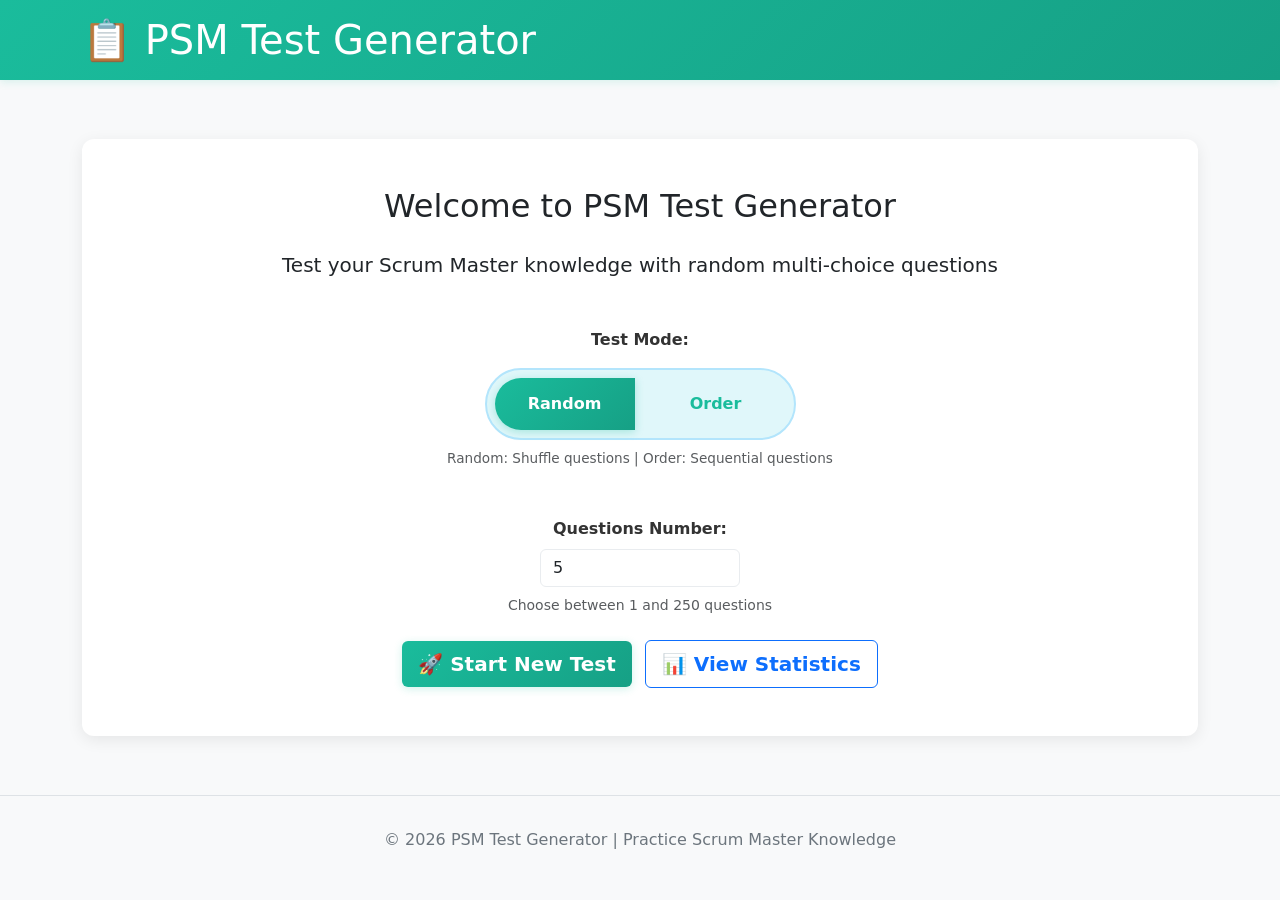
==== commit be55b803: "update 2 span input for same style" ====
--- a/index.html
+++ b/index.html
@@ -43,11 +43,10 @@
 
                     <!-- Start Index Input (Order Mode Only) -->
                     <div id="startIndexContainer" class="mb-4 mode-input d-none">
-                        <label for="startIndexInput" class="form-label">Start Question Index:</label>
-                        <div class="input-group" style="max-width: 250px; margin: 0 auto;">
+                        <label for="startIndexInput" class="form-label">Start Index:</label>
+                        <div class="input-group" style="max-width: 200px; margin: 0 auto;">
                             <input type="number" id="startIndexInput" class="form-control" 
                                    min="1" max="240" value="1" placeholder="1-240">
-                            <span class="input-group-text">of 250</span>
                         </div>
                         <small class="text-muted d-block mt-2">Choose starting question (1-240)</small>
                         <div id="start-index-error" class="alert alert-danger mt-2 d-none" role="alert"></div>
@@ -55,11 +54,10 @@
                     
                     <!-- Question Count Input -->
                     <div class="mb-4">
-                        <label for="questionCountInput" class="form-label">Questions per test:</label>
+                        <label for="questionCountInput" class="form-label">Questions Number:</label>
                         <div class="input-group" style="max-width: 200px; margin: 0 auto;">
                             <input type="number" id="questionCountInput" class="form-control" 
                                    min="1" max="250" value="5">
-                            <span class="input-group-text">/250</span>
                         </div>
                         <small class="text-muted d-block mt-2">Choose between 1 and 250 questions</small>
                         <div id="question-count-error" class="alert alert-danger mt-2 d-none" role="alert"></div>
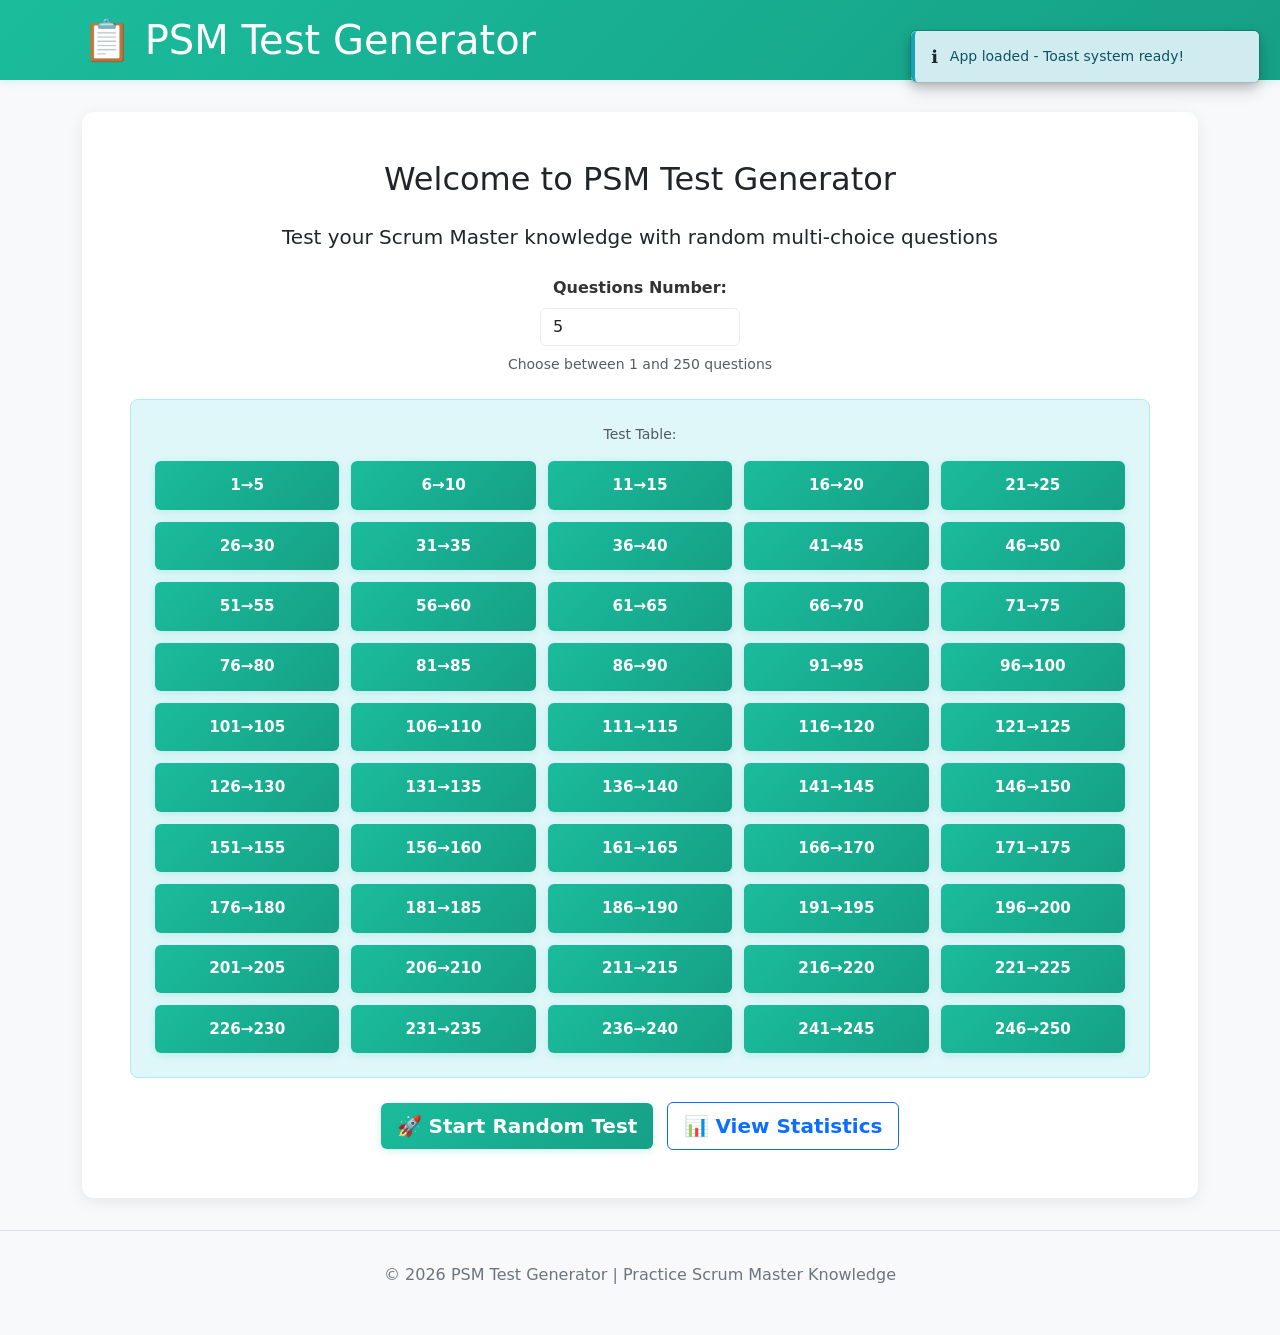
==== commit ff7b9056: "refactor + test table + statitic view" ====
--- a/index.html
+++ b/index.html
@@ -8,6 +8,9 @@
     <link rel="stylesheet" href="psm-test.css">
 </head>
 <body>
+    <!-- Toast Notification Container -->
+    <div id="toastContainer" style="position: fixed; top: 20px; right: 20px; z-index: 9999; min-width: 300px; pointer-events: none;"></div>
+
     <!-- Navigation -->
     <nav class="navbar-custom">
         <div class="container">
@@ -25,7 +28,7 @@
                     <p class="card-text lead mb-4">Test your Scrum Master knowledge with random multi-choice questions</p>
                     
                     <!-- Mode Selection Toggle -->
-                    <div class="mb-4 mode-selector">
+                    <div class="mb-4 mode-selector d-none">
                         <label class="form-label d-block mb-3">Test Mode:</label>
                         <div class="btn-group" role="group">
                             <input type="radio" class="btn-check" name="testMode" id="randomMode" value="random" checked>
@@ -50,6 +53,10 @@
                         </div>
                         <small class="text-muted d-block mt-2">Choose starting question (1-240)</small>
                         <div id="start-index-error" class="alert alert-danger mt-2 d-none" role="alert"></div>
+
+                        <button class="btn btn-primary btn-primary-custom btn-lg me-2">
+                            🚀 Next Test
+                        </button>
                     </div>
                     
                     <!-- Question Count Input -->
@@ -63,9 +70,15 @@
                         <div id="question-count-error" class="alert alert-danger mt-2 d-none" role="alert"></div>
                     </div>
 
+                    <!-- Test Table -->
+                    <div id="testTableContainer" class="mb-4 mode-input">
+                        <small class="text-muted d-block mb-3">Test Table:</small>
+                        <div id="testButtonGrid" class="test-button-grid"></div>
+                    </div>
+
                     <div class="mt-4">
                         <button class="btn btn-primary btn-primary-custom btn-lg me-2">
-                            🚀 Start New Test
+                            🚀 Start Random Test
                         </button>
                         <button class="btn btn-outline-primary btn-lg">
                             📊 View Statistics
@@ -80,7 +93,13 @@
                     <!-- Progress Bar -->
                     <div class="progress-container">
                         <div class="question-number">
-                            Question <span id="current-question">1</span> of <span id="total-questions">10</span> - <span id="answer-for-test" class="for-test">A</span> - <span id="id-for-test"  class="for-test">A</span> - <span id="category-for-test"  class="for-test">A</span>
+                            Question <span id="current-question">1</span> of <span id="total-questions">10</span>
+                            <button class="btn btn-primary btn-primary-custom" id="hint-btn">
+                                Hint
+                            </button>
+                        </div>
+                        <div class="question-number d-none" id="hint-info">
+                            <span id="answer-for-test" class="for-test">A</span> - <span id="id-for-test"  class="for-test">A</span> - <span id="category-for-test"  class="for-test">A</span>
                         </div>
                         <div class="progress" style="height: 6px;">
                             <div class="progress-bar" id="progress-bar" style="width: 10%"></div>
@@ -148,9 +167,6 @@
             <div id="stats-view" class="card card-custom view-hidden">
                 <div class="card-body p-5">
                     <h2 class="mb-4">Your Statistics</h2>
-                    
-                    <div id="stats-container"></div>
-
                     <div class="mt-4 text-center">
                         <button class="btn btn-outline-danger me-2" id="clear-stats-btn" style="display:none;">
                             🗑️ Clear History
@@ -159,6 +175,7 @@
                             🏠 Back to Dashboard
                         </button>
                     </div>
+                    <div id="stats-container"></div>
                 </div>
             </div>
         </div>
@@ -170,6 +187,32 @@
     </footer>
 
     <script src="https://cdn.jsdelivr.net/npm/bootstrap@5.3.0/dist/js/bootstrap.bundle.min.js"></script>
-    <script src="psm-test.js"></script>
+    
+    <!-- Utility modules -->
+    <script src="src/utils/constants.js"></script>
+    <script src="src/utils/array-utils.js"></script>
+    <script src="src/utils/answer-comparator.js"></script>
+    <script src="src/utils/answer-formatter.js"></script>
+    
+    <!-- Processor modules -->
+    <script src="src/processors/json-validator.js"></script>
+    <script src="src/processors/question-processor.js"></script>
+    <script src="src/processors/stats-calculator.js"></script>
+    
+    <!-- Core modules -->
+    <script src="src/modules/question-store.js"></script>
+    <script src="src/modules/state-manager.js"></script>
+    <script src="src/modules/test-manager.js"></script>
+    <script src="src/modules/view-manager.js"></script>
+    <script src="src/modules/input-validator.js"></script>
+    <script src="src/modules/stats-analyzer.js"></script>
+    <script src="src/modules/toast-notifier.js"></script>
+    <script src="src/modules/ui-renderer.js"></script>
+    <script src="src/modules/stats-ui-renderer.js"></script>
+    <script src="src/modules/test-button-manager.js"></script>
+    <script src="src/modules/event-handler.js"></script>
+    
+    <!-- Main app -->
+    <script src="psm-test-modular.js"></script>
 </body>
 </html>
--- a/psm-test.css
+++ b/psm-test.css
@@ -339,3 +339,166 @@
     border-color: #f44336;
     color: #c62828;
 }
+
+/* Grouped Statistics Display */
+.sort-btn {
+    font-size: 0.9rem;
+    padding: 0.5rem 1rem;
+    border-radius: 6px;
+    transition: all 0.3s ease;
+}
+
+.sort-btn:hover {
+    background-color: #1abc9c;
+    color: white;
+    border-color: #1abc9c;
+}
+
+.sort-btn.active {
+    background-color: #1abc9c;
+    color: white;
+    border-color: #1abc9c;
+}
+
+/* Severity badges for wrong counts */
+.badge.bg-danger-severe {
+    background-color: #d63031 !important;
+    font-size: 0.85rem;
+}
+
+.badge.bg-warning-high {
+    background-color: #e9c46a !important;
+    font-size: 0.85rem;
+    color: #333 !important;
+}
+
+/* Grouped accordion styling */
+#groupedWrongAnswersAccordion .accordion-button {
+    padding: 1rem 1.25rem;
+    font-weight: 500;
+}
+
+#groupedWrongAnswersAccordion .accordion-button:not(.collapsed) {
+    background-color: #e0f7fa;
+    color: #1abc9c;
+}
+
+#groupedWrongAnswersAccordion .accordion-body {
+    padding: 1.5rem;
+}
+
+/* Card styling for grouped attempts */
+.card.card-sm {
+    border: 1px solid #e9ecef;
+    border-radius: 6px;
+}
+
+.card.card-sm .card-body {
+    padding: 0.75rem 1rem !important;
+}
+
+.card.card-sm .card-body small {
+    display: block;
+    line-height: 1.3;
+}
+
+/* Text size adjustment for grouped view */
+.text-sm {
+    font-size: 0.9rem;
+}
+
+h7 {
+    font-size: 0.95rem;
+    font-weight: 600;
+    color: #333;
+}
+
+/* Wrong count badge styling */
+.badge-wrong-count {
+    font-size: 0.9rem;
+    padding: 0.4rem 0.6rem;
+    font-weight: 600;
+}
+
+/* Latest date styling */
+.latest-date {
+    font-size: 0.85rem;
+    color: #666;
+    white-space: nowrap;
+}
+
+/* Sort button group spacing */
+.btn-group-sm {
+    gap: 0.5rem;
+}
+
+/* Test Button Grid Styling */
+.test-button-grid {
+    display: grid;
+    grid-template-columns: repeat(5, 1fr);
+    gap: 0.75rem;
+    margin-top: 1rem;
+}
+
+.test-button-grid .test-range-btn {
+    padding: 0.8rem 1rem;
+    font-weight: 600;
+    font-size: 0.95rem;
+    border-radius: 6px;
+    border: none;
+    background: linear-gradient(135deg, #1abc9c 0%, #16a085 100%);
+    color: white;
+    cursor: pointer;
+    transition: all 0.3s ease;
+    box-shadow: 0 2px 8px rgba(26, 188, 156, 0.2);
+}
+
+.test-button-grid .test-range-btn:hover {
+    background: linear-gradient(135deg, #16a085 0%, #0d7a77 100%);
+    box-shadow: 0 4px 12px rgba(13, 122, 119, 0.3);
+    transform: translateY(-2px);
+}
+
+.test-button-grid .test-range-btn:active {
+    transform: translateY(0);
+}
+
+.test-button-grid .test-range-btn.completed-range {
+    background: linear-gradient(135deg, #00ffff 0%, #ffff00 100%);
+    box-shadow: 0 2px 8px rgba(40, 167, 69, 0.3);
+}
+
+.test-button-grid .test-range-btn.completed-range:hover {
+    background: linear-gradient(135deg, #20c997 0%, #17a2b8 100%);
+    box-shadow: 0 4px 12px rgba(23, 162, 184, 0.4);
+    transform: translateY(-2px);
+}
+
+.test-button-grid .test-range-btn.completed-range:active {
+    transform: translateY(0);
+}
+
+/* Responsive grid for smaller screens */
+@media (max-width: 768px) {
+    .test-button-grid {
+        grid-template-columns: repeat(3, 1fr);
+        gap: 0.5rem;
+    }
+    
+    .test-button-grid .test-range-btn {
+        padding: 0.7rem 0.9rem;
+        font-size: 0.9rem;
+    }
+}
+
+@media (max-width: 480px) {
+    .test-button-grid {
+        grid-template-columns: repeat(2, 1fr);
+        gap: 0.5rem;
+    }
+    
+    .test-button-grid .test-range-btn {
+        padding: 0.6rem 0.8rem;
+        font-size: 0.85rem;
+    }
+}
